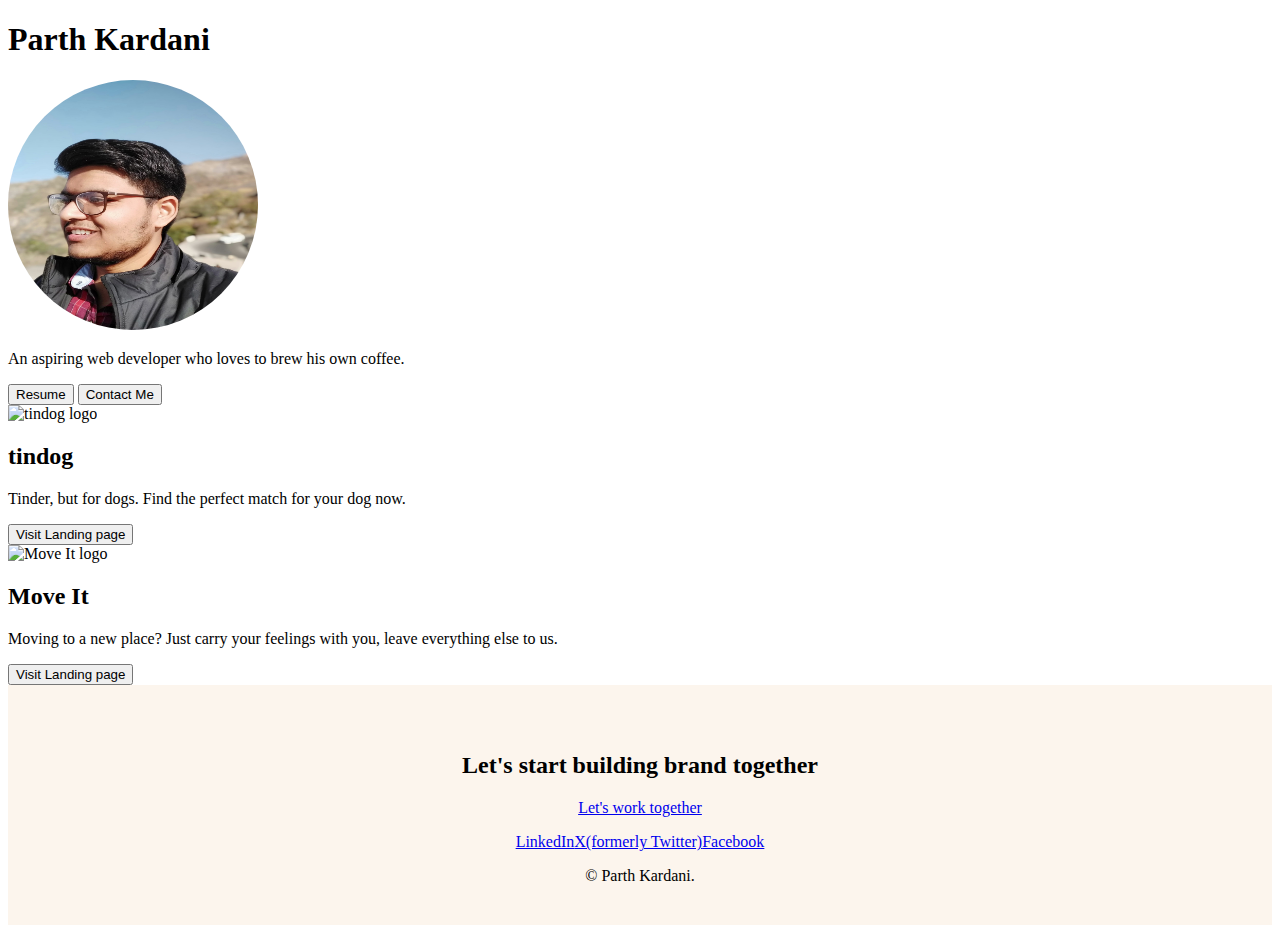
==== portfolio/portfolio.html @ b2013423 "Add files via upload" ====
<!DOCTYPE html>
<html lang="en">
<head>
    <meta charset="UTF-8">
    <meta name="viewport" content="width=device-width, initial-scale=1.0">
    <title>Parth's Portfolio</title>
    <link rel="icon" href="./icon.jpg">
    <link href="https://cdn.jsdelivr.net/npm/bootstrap@5.3.2/dist/css/bootstrap.min.css" rel="stylesheet" integrity="sha384-T3c6CoIi6uLrA9TneNEoa7RxnatzjcDSCmG1MXxSR1GAsXEV/Dwwykc2MPK8M2HN" crossorigin="anonymous">
    <link rel="stylesheet" href="./style.css">
</head>
<body>
    <!-- HERO -->
    
    <div class="bg-dark text-secondary mb-5 px-4 py-5 text-center">
        <div class="py-5">
          <h1 class="display-5 fw-bold text-white">Parth Kardani</h1>
          <img class="profile-pic" src="./picture.jpg" alt="profile picture">
          <div class="col-lg-6 mx-auto">
            <p class="fs-5 mb-4">An aspiring web developer who loves to brew his own coffee.</p>
            <div class="d-grid gap-2 d-sm-flex justify-content-sm-center">
              <a href="../index.html"><button type="button" class="btn btn-outline-info btn-lg px-4 me-sm-3 fw-bold">Resume</button></a>
              <a href="#last"><button type="button" class="btn btn-outline-light btn-lg px-4">Contact Me</button></a>
            </div>
          </div>
        </div>  
      </div>
    
    <!-- PROJECTS -->
    <div class="my-5">
        <div class="p-5 text-center bg-body-tertiary rounded-3">
          
          <img class="bi mt-4 mb-3" style="color: var(--bs-indigo);" width="100" height="100" src="C:\Users\Parth Kardani\OneDrive\Desktop\Web Development\HTML\11.3 TinDog Project\images\tindog.jpg" alt="tindog logo">
          <h2 class="text-body-emphasis">tindog</h2>
          <p class="col-lg-8 mx-auto fs-5 text-muted">
            Tinder, but for dogs. Find the perfect match for your dog now.
          </p>
          <div class="d-inline-flex gap-2 mb-5">
            <a href="../projects/tindog/tindog.html"><button class="d-inline-flex align-items-center btn btn-primary btn-lg px-4 rounded-pill" type="button">Visit Landing page</button></a>
            
          </div>
        </div>
    </div>
    
    <div class="my-5">
        <div class="p-5 text-center bg-body-tertiary rounded-3">
          
          <img class="bi mt-4 mb-3" style="color: var(--bs-indigo);" width="100" height="100" src="C:\Users\Parth Kardani\OneDrive\Desktop\Web Development\HTML\11.2 Bootstrap Components\box-seam.svg" alt="Move It logo">
          <h2 class="text-body-emphasis">Move It</h2>
          <p class="col-lg-8 mx-auto fs-5 text-muted">
            Moving to a new place? Just carry your feelings with you, leave everything else to us.
          </p>
          <div class="d-inline-flex gap-2 mb-5">
            <a href="../projects/Move It/moveIt.html"><button class="d-inline-flex align-items-center btn btn-primary btn-lg px-4 rounded-pill" type="button">Visit Landing page</button></a>
            
          </div>
        </div>
    </div>



    
    <!-- FOOTER -->
    
    <!-- <footer id="last" class="footer position-relative py-4 py-md-3" style="background-color: #FCF5ED;">
        <div class="d-none position-absolute top-0 start-0 w-100 h-100"></div>
        <div class="container position-relative zindex-2 pt-4 pt-md-2 pt-xl-4 pt-xxl-5">
          <div class="row py-md-3">
            <div class="col-md-7 col-lg-6 col-xxl-5 mb-sm-4 mb-md-0">
              <h2 class="display-4 mb-4 mb-md-5">Let's start building brand together</h2>
              <div class="d-sm-flex align-items-center"><a class="btn btn-lg btn-primary me-sm-3 me-lg-4" href="mailto:parthkardani89@gmail.com">Let's work together</a>
              </div>
            </div>
            <div class="col-md-5 offset-lg-1 offset-xxl-2 d-flex flex-column">
              <div class="nav mx-n2 mt-auto"><a class="nav-link py-1 px-2 me-2" href="https://www.linkedin.com/in/parth-kardani-4b63aa171">LinkedIn</a><a class="nav-link py-1 px-2 me-2" href="https://twitter.com/pkardani36">X(formerly Twitter)</a><a class="nav-link py-1 px-2 me-2" href="https://www.facebook.com/pkardani36">Facebook</a></div>
            </div>
          </div>
          
        </div>
    </footer> -->

    <footer>
      <div id="last" class="container-fluid">
        <div class="row">
          <div class="col-12"><p><h2>Let's start building brand together</h2></p></div>
          <div class="col-12"><p><a class="btn btn-lg btn-primary me-sm-3 me-lg-4" href="mailto:parthkardani89@gmail.com">Let's work together</a></p></div>
          <div class="col-12"><p><a class="nav-link py-1 px-2 me-2" href="https://www.linkedin.com/in/parth-kardani-4b63aa171">LinkedIn</a><a class="nav-link py-1 px-2 me-2" href="https://twitter.com/pkardani36">X(formerly Twitter)</a><a class="nav-link py-1 px-2 me-2" href="https://www.facebook.com/pkardani36">Facebook</a></p></div>
          <div class="col-12"><p>© Parth Kardani.</p></div>
        </div>
      </div>
    </footer>
    
<script src="https://cdn.jsdelivr.net/npm/bootstrap@5.3.2/dist/js/bootstrap.bundle.min.js" integrity="sha384-C6RzsynM9kWDrMNeT87bh95OGNyZPhcTNXj1NW7RuBCsyN/o0jlpcV8Qyq46cDfL" crossorigin="anonymous"></script>      
</body>
</html>
---- portfolio/style.css ----
/* .footer{
    background-color: #FCF5ED;
} */

.profile-pic{
    height: 250px;
    width: 250px;
    border-radius: 50%;
}

#last{
    background-color: #FCF5ED;
    width: 100%;
    text-align: center;
    padding-top: 3rem;
    padding-bottom: 1.5rem;
}
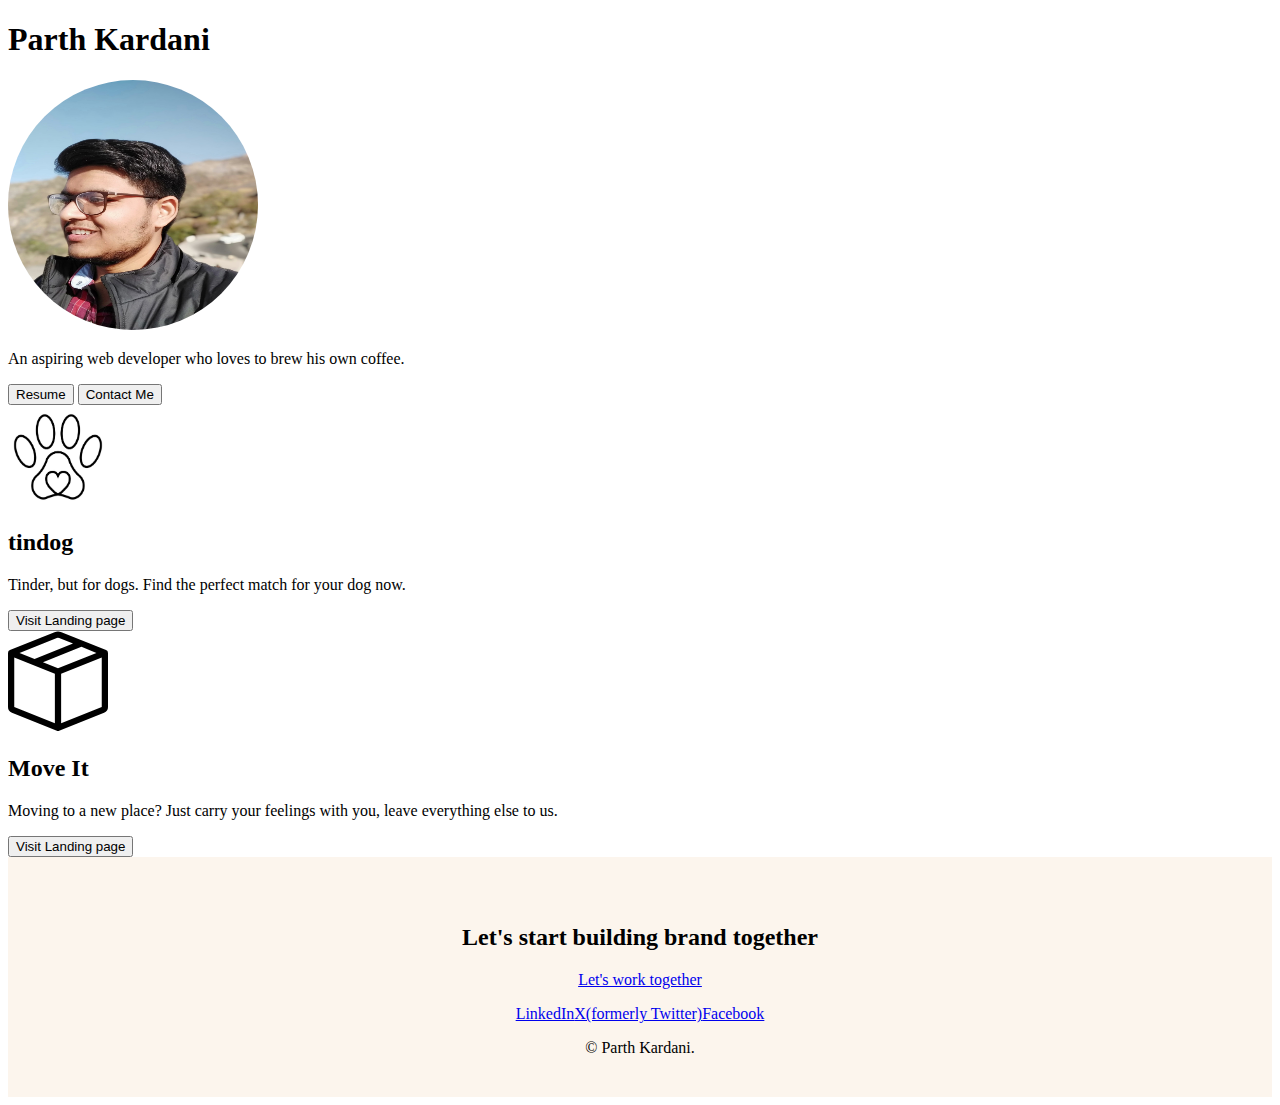
==== commit 415c7b3a: "Update1-Logo rendering issue.html" ====
--- a/portfolio/portfolio.html
+++ b/portfolio/portfolio.html
@@ -29,7 +29,7 @@
     <div class="my-5">
         <div class="p-5 text-center bg-body-tertiary rounded-3">
           
-          <img class="bi mt-4 mb-3" style="color: var(--bs-indigo);" width="100" height="100" src="C:\Users\Parth Kardani\OneDrive\Desktop\Web Development\HTML\11.3 TinDog Project\images\tindog.jpg" alt="tindog logo">
+          <img class="bi mt-4 mb-3" style="color: var(--bs-indigo);" width="100" height="100" src="../projects/tindog/images/tindog.jpg" alt="tindog logo">
           <h2 class="text-body-emphasis">tindog</h2>
           <p class="col-lg-8 mx-auto fs-5 text-muted">
             Tinder, but for dogs. Find the perfect match for your dog now.
@@ -44,7 +44,7 @@
     <div class="my-5">
         <div class="p-5 text-center bg-body-tertiary rounded-3">
           
-          <img class="bi mt-4 mb-3" style="color: var(--bs-indigo);" width="100" height="100" src="C:\Users\Parth Kardani\OneDrive\Desktop\Web Development\HTML\11.2 Bootstrap Components\box-seam.svg" alt="Move It logo">
+          <img class="bi mt-4 mb-3" style="color: var(--bs-indigo);" width="100" height="100" src="../projects/Move It/box-seam.svg" alt="Move It logo">
           <h2 class="text-body-emphasis">Move It</h2>
           <p class="col-lg-8 mx-auto fs-5 text-muted">
             Moving to a new place? Just carry your feelings with you, leave everything else to us.
@@ -61,23 +61,6 @@
     
     <!-- FOOTER -->
     
-    <!-- <footer id="last" class="footer position-relative py-4 py-md-3" style="background-color: #FCF5ED;">
-        <div class="d-none position-absolute top-0 start-0 w-100 h-100"></div>
-        <div class="container position-relative zindex-2 pt-4 pt-md-2 pt-xl-4 pt-xxl-5">
-          <div class="row py-md-3">
-            <div class="col-md-7 col-lg-6 col-xxl-5 mb-sm-4 mb-md-0">
-              <h2 class="display-4 mb-4 mb-md-5">Let's start building brand together</h2>
-              <div class="d-sm-flex align-items-center"><a class="btn btn-lg btn-primary me-sm-3 me-lg-4" href="mailto:parthkardani89@gmail.com">Let's work together</a>
-              </div>
-            </div>
-            <div class="col-md-5 offset-lg-1 offset-xxl-2 d-flex flex-column">
-              <div class="nav mx-n2 mt-auto"><a class="nav-link py-1 px-2 me-2" href="https://www.linkedin.com/in/parth-kardani-4b63aa171">LinkedIn</a><a class="nav-link py-1 px-2 me-2" href="https://twitter.com/pkardani36">X(formerly Twitter)</a><a class="nav-link py-1 px-2 me-2" href="https://www.facebook.com/pkardani36">Facebook</a></div>
-            </div>
-          </div>
-          
-        </div>
-    </footer> -->
-
     <footer>
       <div id="last" class="container-fluid">
         <div class="row">
@@ -91,4 +74,4 @@
     
 <script src="https://cdn.jsdelivr.net/npm/bootstrap@5.3.2/dist/js/bootstrap.bundle.min.js" integrity="sha384-C6RzsynM9kWDrMNeT87bh95OGNyZPhcTNXj1NW7RuBCsyN/o0jlpcV8Qyq46cDfL" crossorigin="anonymous"></script>      
 </body>
-</html>+</html>
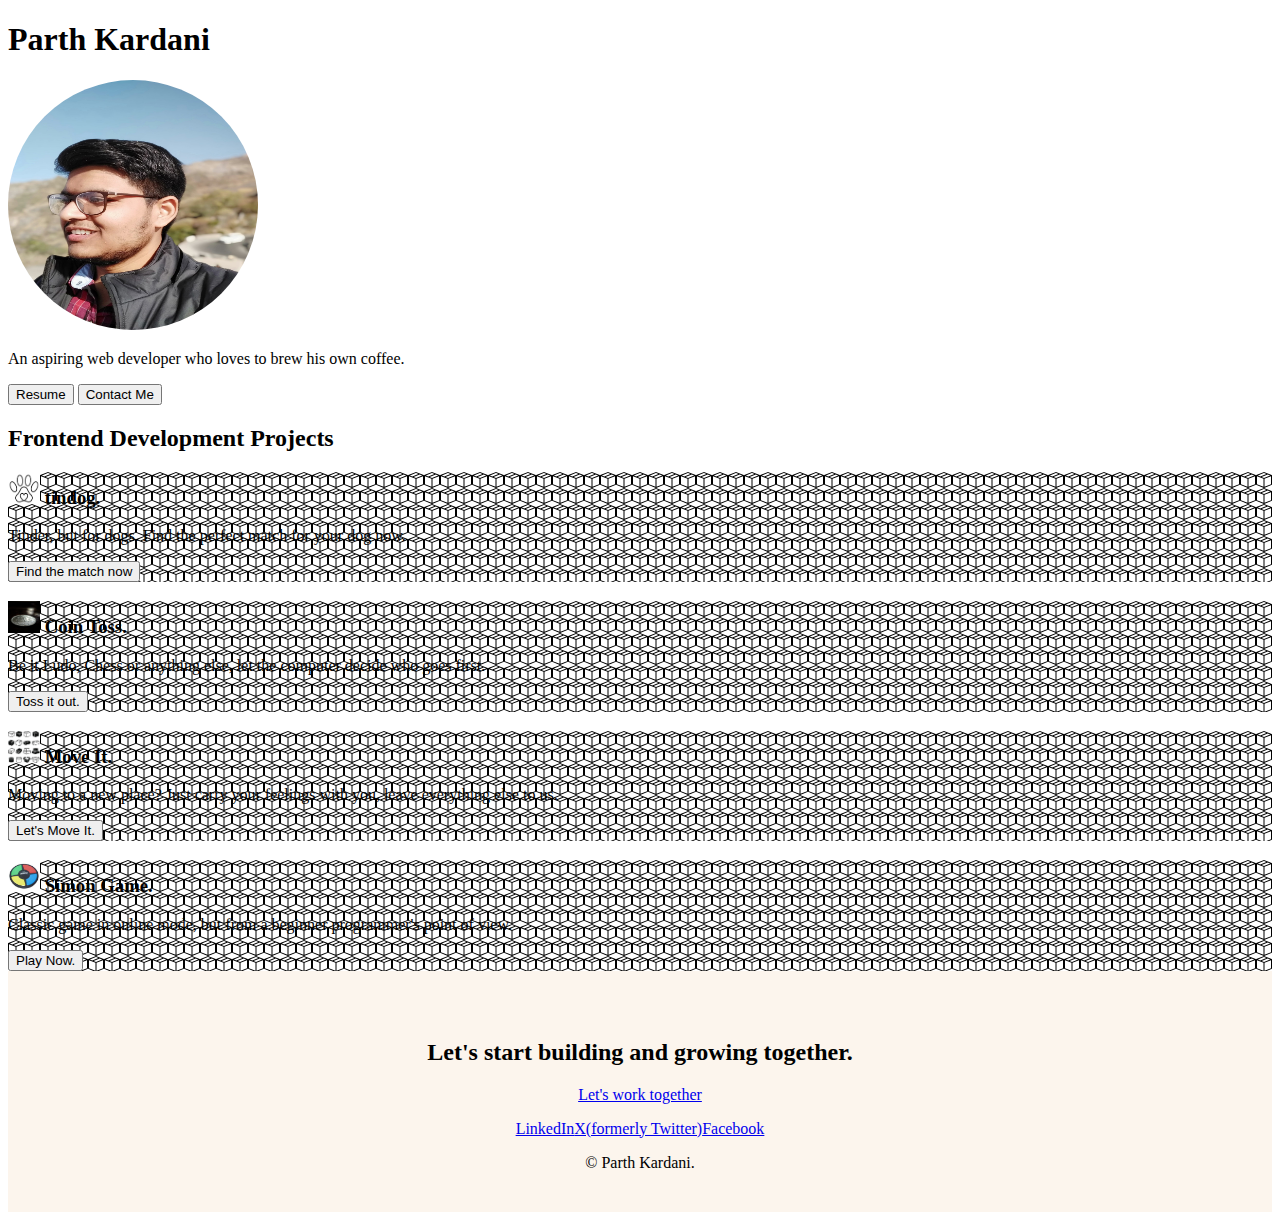
==== commit 7b541bee: "Update-style-changes.html" ====
--- a/portfolio/portfolio.html
+++ b/portfolio/portfolio.html
@@ -26,34 +26,63 @@
       </div>
     
     <!-- PROJECTS -->
-    <div class="my-5">
-        <div class="p-5 text-center bg-body-tertiary rounded-3">
-          
-          <img class="bi mt-4 mb-3" style="color: var(--bs-indigo);" width="100" height="100" src="../projects/tindog/images/tindog.jpg" alt="tindog logo">
-          <h2 class="text-body-emphasis">tindog</h2>
-          <p class="col-lg-8 mx-auto fs-5 text-muted">
-            Tinder, but for dogs. Find the perfect match for your dog now.
-          </p>
-          <div class="d-inline-flex gap-2 mb-5">
-            <a href="../projects/tindog/tindog.html"><button class="d-inline-flex align-items-center btn btn-primary btn-lg px-4 rounded-pill" type="button">Visit Landing page</button></a>
-            
+    <div class="container px-4 py-5" id="custom-cards">
+      <h2 class="pb-2 border-bottom">Frontend Development Projects</h2>
+  
+      <div class="row row-cols-1 row-cols-lg-3 align-items-stretch g-4 mt-1 py-1">
+        <div class="col">
+          <div class="card card-cover h-100 overflow-hidden text-bg-dark rounded-4 shadow-lg" style="background-image: url('../projects/Move It/box-seam.svg');">
+            <div class="d-flex flex-column h-100 p-5 pb-3 text-white text-shadow-1">
+              <h3 class="pt-2 mb-4 display-6 lh-1 fw-bold"> <img src="../projects/tindog/images/tindog.jpg" 
+                alt="tindog logo" width="32" height="32" class="rounded-circle border border-white"> tindog.</h3>
+                <p>Tinder, but for dogs. Find the perfect match for your dog now.</p>
+                <a href="https://parthk376.github.io/tindog/"><button class="d-inline-flex align-items-center 
+                  btn btn-primary btn-md mt-3 px-4 rounded-pill" type="button">Find the match now</button></a>
+            </div>
           </div>
         </div>
-    </div>
-    
-    <div class="my-5">
-        <div class="p-5 text-center bg-body-tertiary rounded-3">
-          
-          <img class="bi mt-4 mb-3" style="color: var(--bs-indigo);" width="100" height="100" src="../projects/Move It/box-seam.svg" alt="Move It logo">
-          <h2 class="text-body-emphasis">Move It</h2>
-          <p class="col-lg-8 mx-auto fs-5 text-muted">
-            Moving to a new place? Just carry your feelings with you, leave everything else to us.
-          </p>
-          <div class="d-inline-flex gap-2 mb-5">
-            <a href="../projects/Move It/moveIt.html"><button class="d-inline-flex align-items-center btn btn-primary btn-lg px-4 rounded-pill" type="button">Visit Landing page</button></a>
-            
+  
+        <div class="col">
+          <div class="card card-cover h-100 overflow-hidden text-bg-dark rounded-4 shadow-lg" style="background-image: url('../projects/Move It/box-seam.svg');">
+            <div class="d-flex flex-column h-100 p-5 pb-3 text-white text-shadow-1">
+              <h3 class="pt-2 mb-4 display-6 lh-1 fw-bold"> <img src="../images/icon-toss.jpg" 
+                alt="coin toss logo" width="32" height="32" class="rounded-circle border border-white"> Coin Toss. </h3>
+                <p>Be it Ludo, Chess or anything else, let the computer decide who goes first.</p>
+                <a href="https://parthk376.github.io/Coin-toss-game/"><button class="d-inline-flex align-items-center 
+                  btn btn-primary btn-md mt-3 px-4 rounded-pill" type="button">Toss it out.</button></a>
+            </div>
           </div>
         </div>
+  
+        <div class="col">
+          <div class="card card-cover h-100 overflow-hidden text-bg-dark rounded-4 shadow-lg" style="background-image: url('../projects/Move It/box-seam.svg');">
+            <div class="d-flex flex-column h-100 p-5 pb-3 text-white text-shadow-1">
+              <h3 class="pt-2 mb-4 display-6 lh-1 fw-bold"> <img src="../images/icon-moveit.jpg" 
+                alt="move it logo" width="32" height="32" class="rounded-circle border border-white"> Move It.</h3>
+                <p>Moving to a new place? Just carry your feelings with you, leave everything else to us.</p>
+                <a href="https://parthk376.github.io/move-it/"><button class="d-inline-flex align-items-center btn 
+                  btn-primary btn-md px-4 rounded-pill" type="button">Let's Move It.</button></a>
+            </div>
+          </div>
+        </div>
+      </div>
+    </div>
+
+    <div class="container px-4 py-5">
+        
+      <div class="row row-cols-1 row-cols-lg-3 align-items-stretch g-4 py-1">
+        <div class="col">
+          <div class="card card-cover h-100 overflow-hidden text-bg-dark rounded-4 shadow-lg" style="background-image: url('../projects/Move It/box-seam.svg');">
+            <div class="d-flex flex-column h-100 p-5 pb-3 text-white text-shadow-1">
+              <h3 class="pt-2 mb-4 display-6 lh-1 fw-bold"> <img src="../images/icon-simon.jpeg" 
+                alt="simon game logo" width="32" height="32" class="rounded-circle border border-white"> Simon Game.</h3>
+                <p>Classic game in online mode, but from a beginner programmer's point of view.</p>
+                <a href="https://parthk376.github.io/simon-game/"><button class="d-inline-flex align-items-center 
+                  btn btn-primary btn-md mt-3 px-4 rounded-pill" type="button">Play Now.</button></a>
+            </div>
+          </div>
+        </div>        
+      </div>
     </div>
 
 
@@ -64,7 +93,7 @@
     <footer>
       <div id="last" class="container-fluid">
         <div class="row">
-          <div class="col-12"><p><h2>Let's start building brand together</h2></p></div>
+          <div class="col-12"><p><h2>Let's start building and growing together.</h2></p></div>
           <div class="col-12"><p><a class="btn btn-lg btn-primary me-sm-3 me-lg-4" href="mailto:parthkardani89@gmail.com">Let's work together</a></p></div>
           <div class="col-12"><p><a class="nav-link py-1 px-2 me-2" href="https://www.linkedin.com/in/parth-kardani-4b63aa171">LinkedIn</a><a class="nav-link py-1 px-2 me-2" href="https://twitter.com/pkardani36">X(formerly Twitter)</a><a class="nav-link py-1 px-2 me-2" href="https://www.facebook.com/pkardani36">Facebook</a></p></div>
           <div class="col-12"><p>© Parth Kardani.</p></div>
